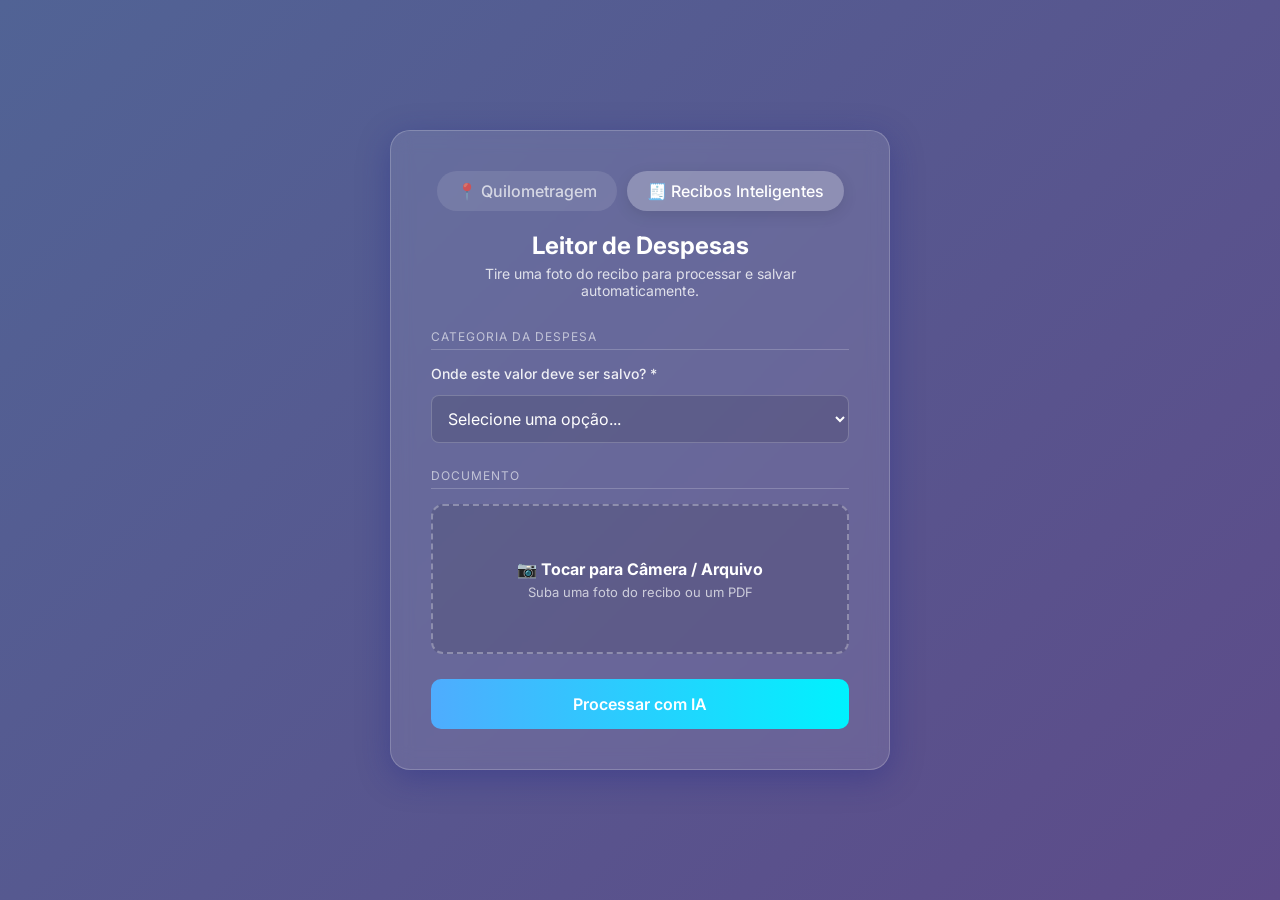
==== web/recibos.html @ 0553d066 "feat(receipts): complete camera-to-drive-ai-sheets pipeline for receipts" ====
<!DOCTYPE html>
<html lang="pt-BR">
<head>
    <meta charset="UTF-8">
    <meta name="viewport" content="width=device-width, initial-scale=1.0">
    <title>Scanner de Recibos IA</title>
    <link href="https://fonts.googleapis.com/css2?family=Inter:wght@400;500;600;700&display=swap" rel="stylesheet">
    <link rel="stylesheet" href="styles.css">
    <style>
        .nav-tabs {
            display: flex;
            gap: 10px;
            margin-bottom: 20px;
            justify-content: center;
        }
        .nav-tabs a {
            text-decoration: none;
            color: rgba(255, 255, 255, 0.7);
            padding: 10px 20px;
            border-radius: 20px;
            background: rgba(255, 255, 255, 0.1);
            transition: all 0.3s ease;
            font-weight: 500;
        }
        .nav-tabs a.active {
            background: rgba(255, 255, 255, 0.25);
            color: #fff;
            box-shadow: 0 4px 15px rgba(0, 0, 0, 0.1);
        }
        .file-upload-wrapper {
            position: relative;
            width: 100%;
            height: 150px;
            border: 2px dashed rgba(255, 255, 255, 0.3);
            border-radius: 12px;
            display: flex;
            align-items: center;
            justify-content: center;
            flex-direction: column;
            cursor: pointer;
            transition: all 0.3s ease;
            background: rgba(0, 0, 0, 0.1);
            overflow: hidden;
        }
        .file-upload-wrapper:hover {
            border-color: rgba(255, 255, 255, 0.6);
            background: rgba(0, 0, 0, 0.2);
        }
        .file-upload-wrapper input[type="file"] {
            position: absolute;
            width: 100%;
            height: 100%;
            opacity: 0;
            cursor: pointer;
            z-index: 2;
        }
        .file-upload-texts {
            text-align: center;
            pointer-events: none;
            z-index: 1;
        }
        .file-upload-texts h3 {
            margin: 0;
            font-size: 16px;
            color: #fff;
        }
        .file-upload-texts p {
            margin: 5px 0 0;
            font-size: 13px;
            color: rgba(255, 255, 255, 0.7);
        }
        #previewContainer {
            margin-top: 15px;
            text-align: center;
            display: none;
        }
        #previewContainer img {
            max-width: 100%;
            max-height: 200px;
            border-radius: 8px;
            box-shadow: 0 4px 10px rgba(0,0,0,0.2);
        }
    </style>
</head>
<body>
    <div class="glass-container">
        <!-- Navegação -->
        <div class="nav-tabs">
            <a href="index.html">📍 Quilometragem</a>
            <a href="recibos.html" class="active">🧾 Recibos Inteligentes</a>
        </div>

        <div class="header">
            <h1>Leitor de Despesas</h1>
            <p>Tire uma foto do recibo para processar e salvar automaticamente.</p>
        </div>

        <form id="reciboForm">
            <div class="section-title">Categoria da Despesa</div>
            
            <div class="form-group">
                <label for="tipoDespesa">Onde este valor deve ser salvo? *</label>
                <select id="tipoDespesa" required style="width: 100%; padding: 12px; border-radius: 8px; border: 1px solid rgba(255,255,255,0.2); background: rgba(0,0,0,0.1); color: #fff; font-size: 16px; margin-top: 5px;">
                    <option value="" disabled selected>Selecione uma opção...</option>
                    <option value="PESSOAL">Despesa Pessoal</option>
                    <option value="CAJU">Despesa CAJU</option>
                    <option value="VIAGEM">Despesa de Viagem</option>
                </select>
            </div>

            <div class="section-title" style="margin-top: 25px;">Documento</div>
            
            <div class="file-upload-wrapper" id="dropZone">
                <!-- O capture="environment" sugere ao mobile abrir a câmera traseira nativamente -->
                <input type="file" id="arquivoRecibo" accept="image/*,application/pdf" capture="environment" required>
                <div class="file-upload-texts" id="uploadTexts">
                    <h3>📷 Tocar para Câmera / Arquivo</h3>
                    <p>Suba uma foto do recibo ou um PDF</p>
                </div>
            </div>
            
            <div id="previewContainer">
                <img id="imagePreview" src="" alt="Preview do Recibo">
                <p id="fileName" style="margin-top: 8px; font-size: 13px; color: rgba(255,255,255,0.8);"></p>
            </div>

            <button type="submit" class="submit-btn" id="submitBtn" style="margin-top: 25px;">
                <span>Processar com IA</span>
                <div class="loader"></div>
            </button>
        </form>

        <div id="mensagem" class="message hidden">
            <!-- Mensagens de sucesso ou erro -->
        </div>
    </div>

    <script src="app_recibos.js"></script>
</body>
</html>
---- web/styles.css ----
* {
    box-sizing: border-box;
    margin: 0;
    padding: 0;
    font-family: 'Inter', sans-serif;
}

body {
    background: linear-gradient(-45deg, #1e3c72, #2a5298, #614385, #516395);
    background-size: 400% 400%;
    animation: gradientBG 15s ease infinite;
    color: #fff;
    display: flex;
    justify-content: center;
    align-items: center;
    min-height: 100vh;
    padding: 20px;
}

@keyframes gradientBG {
    0% { background-position: 0% 50%; }
    50% { background-position: 100% 50%; }
    100% { background-position: 0% 50%; }
}

.glass-container {
    background: rgba(255, 255, 255, 0.1);
    backdrop-filter: blur(10px);
    -webkit-backdrop-filter: blur(10px);
    border: 1px solid rgba(255, 255, 255, 0.2);
    box-shadow: 0 8px 32px 0 rgba(31, 38, 135, 0.37);
    border-radius: 20px;
    padding: 40px;
    width: 100%;
    max-width: 500px;
}

.header {
    text-align: center;
    margin-bottom: 30px;
}

.header h1 {
    font-size: 24px;
    font-weight: 700;
    margin-bottom: 5px;
    color: #ffffff;
}

.header p {
    font-size: 14px;
    color: rgba(255, 255, 255, 0.8);
}

.section-title {
    font-size: 12px;
    text-transform: uppercase;
    letter-spacing: 1px;
    margin-bottom: 15px;
    color: rgba(255, 255, 255, 0.6);
    border-bottom: 1px solid rgba(255, 255, 255, 0.2);
    padding-bottom: 5px;
}

.form-group {
    margin-bottom: 20px;
}

label {
    display: block;
    margin-bottom: 8px;
    font-size: 14px;
    font-weight: 500;
    color: rgba(255, 255, 255, 0.9);
}

input {
    width: 100%;
    padding: 12px 15px;
    border: none;
    border-radius: 10px;
    background: rgba(255, 255, 255, 0.15);
    color: #fff;
    font-size: 14px;
    transition: background 0.3s, box-shadow 0.3s;
}

input:focus {
    outline: none;
    background: rgba(255, 255, 255, 0.25);
    box-shadow: 0 0 10px rgba(255, 255, 255, 0.2);
}

input::placeholder {
    color: rgba(255, 255, 255, 0.5);
}

input[type="date"]::-webkit-calendar-picker-indicator {
    filter: invert(1);
}

.submit-btn {
    width: 100%;
    padding: 15px;
    border: none;
    border-radius: 10px;
    background: #4facfe;
    background: linear-gradient(to right, #4facfe 0%, #00f2fe 100%);
    color: #fff;
    font-size: 16px;
    font-weight: 600;
    cursor: pointer;
    transition: transform 0.2s, box-shadow 0.2s;
    margin-top: 10px;
    position: relative;
    overflow: hidden;
}

.submit-btn:hover {
    transform: translateY(-2px);
    box-shadow: 0 5px 15px rgba(0, 242, 254, 0.4);
}

.submit-btn:active {
    transform: translateY(0);
}

/* Toggle Switch Styles */
.toggle-container {
    display: flex;
    align-items: center;
    margin-bottom: 20px;
    background: rgba(0,0,0,0.1);
    padding: 10px;
    border-radius: 10px;
}

.toggle-switch {
    position: relative;
    display: inline-block;
    width: 46px;
    height: 24px;
}

.toggle-switch input {
    opacity: 0;
    width: 0;
    height: 0;
}

.slider {
    position: absolute;
    cursor: pointer;
    top: 0;
    left: 0;
    right: 0;
    bottom: 0;
    background-color: rgba(255, 255, 255, 0.3);
    transition: .4s;
}

.slider:before {
    position: absolute;
    content: "";
    height: 18px;
    width: 18px;
    left: 3px;
    bottom: 3px;
    background-color: white;
    transition: .4s;
}

input:checked + .slider {
    background-color: #00f2fe;
}

input:checked + .slider:before {
    transform: translateX(22px);
}

.slider.round {
    border-radius: 24px;
}

.slider.round:before {
    border-radius: 50%;
}

.toggle-label {
    margin-left: 10px;
    font-size: 14px;
    color: rgba(255, 255, 255, 0.8);
}

.form-section {
    display: none;
    animation: fadeIn 0.4s;
}

.form-section.active {
    display: block;
}

@keyframes fadeIn {
    from { opacity: 0; transform: translateY(-5px); }
    to { opacity: 1; transform: translateY(0); }
}

.hidden {
    display: none;
}

.message {
    margin-top: 20px;
    padding: 15px;
    border-radius: 10px;
    text-align: center;
    font-size: 14px;
    animation: fadeIn 0.3s;
}

.message.success {
    background: rgba(46, 204, 113, 0.2);
    border: 1px solid rgba(46, 204, 113, 0.5);
    color: #2ecc71;
}

.message.error {
    background: rgba(231, 76, 60, 0.2);
    border: 1px solid rgba(231, 76, 60, 0.5);
    color: #e74c3c;
}

/* Loader */
.loader {
    display: none;
    border: 3px solid rgba(255,255,255,0.3);
    border-radius: 50%;
    border-top: 3px solid white;
    width: 20px;
    height: 20px;
    animation: spin 1s linear infinite;
    position: absolute;
    top: 50%;
    left: 50%;
    box-sizing: border-box;
    margin-top: -10px;
    margin-left: -10px;
}

.loading span {
    opacity: 0;
}

.loading .loader {
    display: block;
}

.map-container {
    width: 100%;
    height: 250px;
    margin-top: 15px;
    border-radius: 10px;
    background: rgba(255, 255, 255, 0.1);
    display: flex;
    justify-content: center;
    align-items: center;
    font-size: 12px;
    color: rgba(255,255,255,0.6);
    overflow: hidden;
}

@keyframes spin {
    0% { transform: rotate(0deg); }
    100% { transform: rotate(360deg); }
}
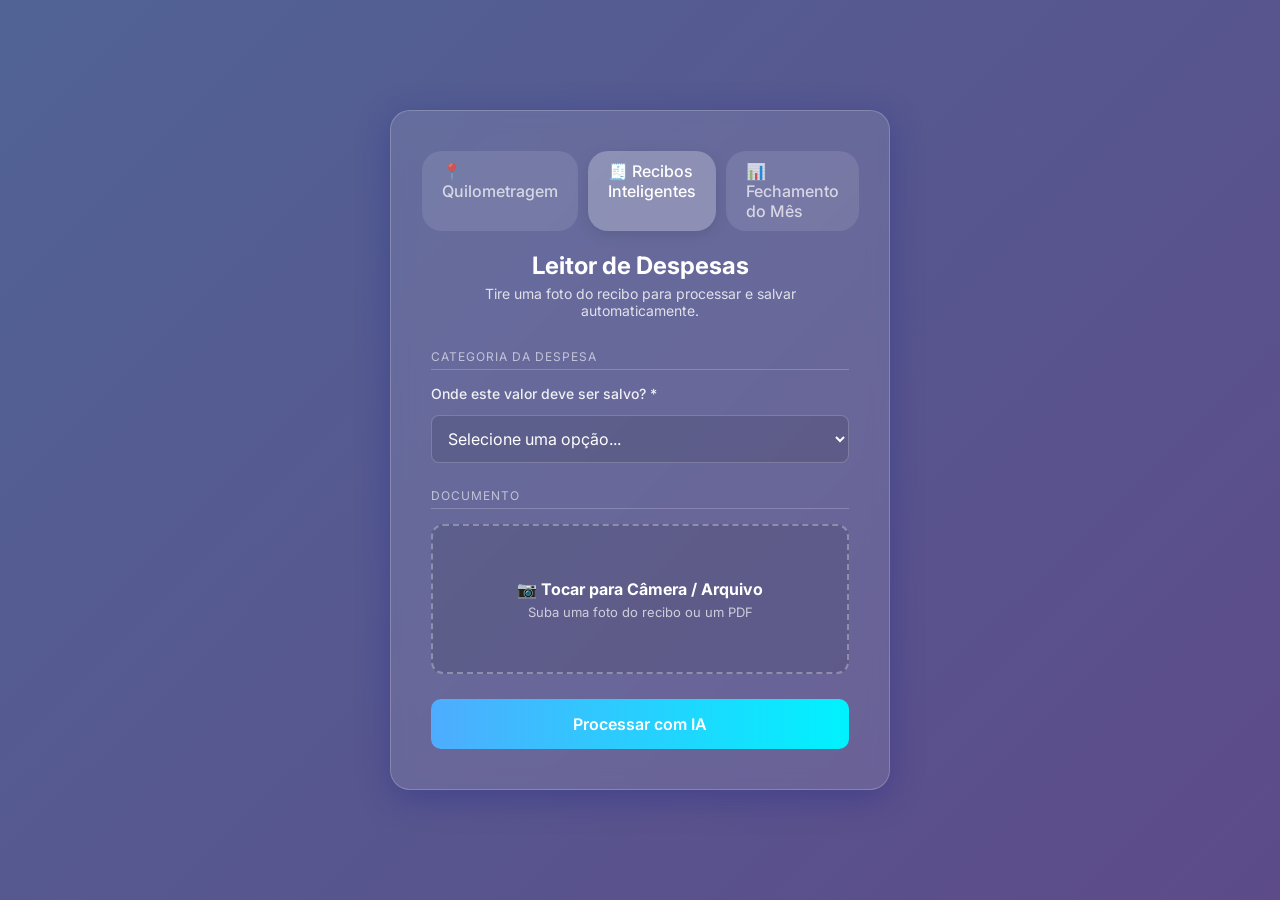
==== commit e1c6c085: "feat(report): local receipt/km database and month-end auto-consolidation of grouped excel/pdfs" ====
--- a/web/recibos.html
+++ b/web/recibos.html
@@ -88,6 +88,7 @@
         <div class="nav-tabs">
             <a href="index.html">📍 Quilometragem</a>
             <a href="recibos.html" class="active">🧾 Recibos Inteligentes</a>
+            <a href="relatorio.html">📊 Fechamento do Mês</a>
         </div>
 
         <div class="header">
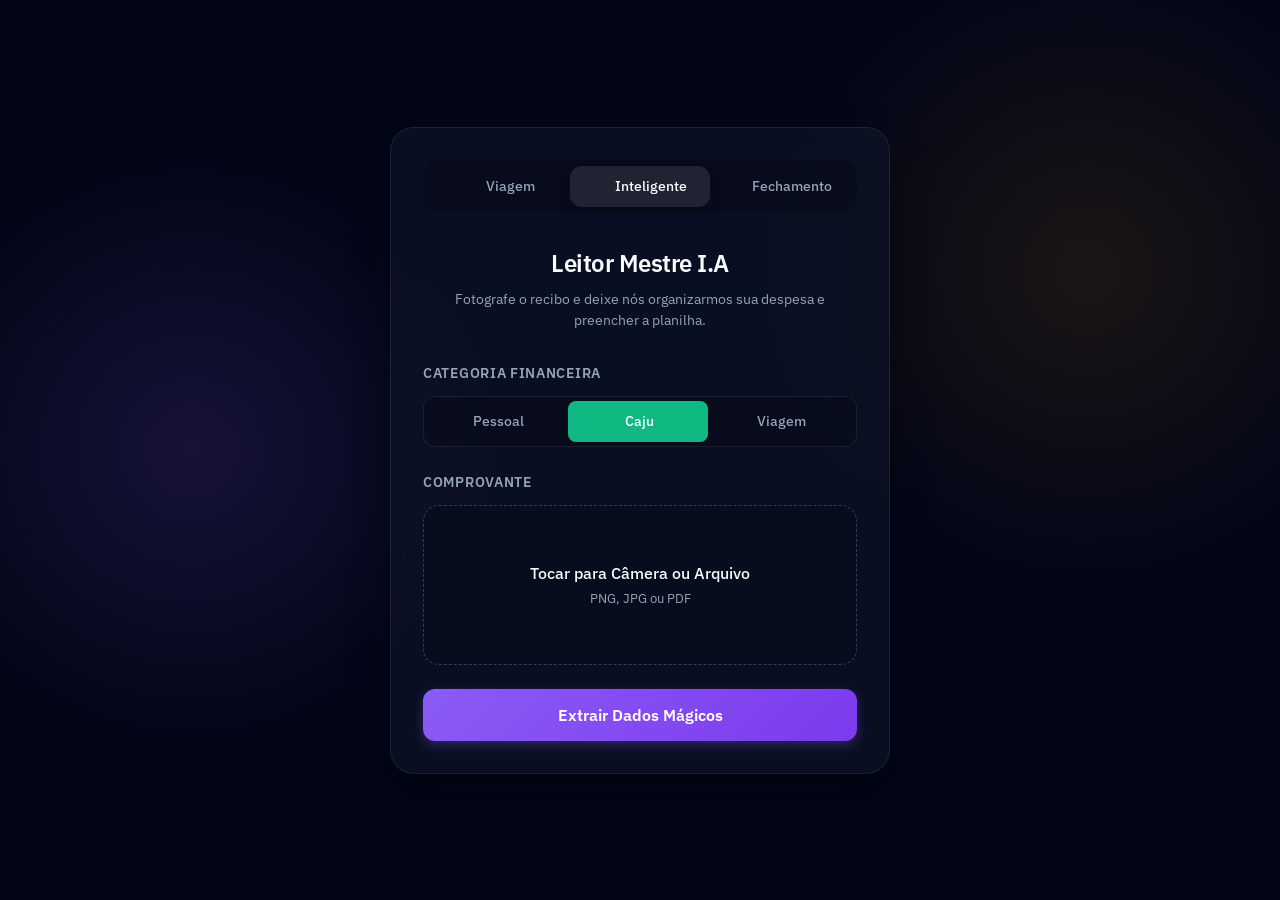
==== commit 41be695f: "feat(UI/UX): Novo design Fintech Premium e Correções de Geracao de Relatorio" ====
--- a/web/recibos.html
+++ b/web/recibos.html
@@ -2,131 +2,67 @@
 <html lang="pt-BR">
 <head>
     <meta charset="UTF-8">
-    <meta name="viewport" content="width=device-width, initial-scale=1.0">
+    <meta name="viewport" content="width=device-width, initial-scale=1.0, maximum-scale=1.0, user-scalable=no">
     <title>Scanner de Recibos IA</title>
-    <link href="https://fonts.googleapis.com/css2?family=Inter:wght@400;500;600;700&display=swap" rel="stylesheet">
     <link rel="stylesheet" href="styles.css">
-    <style>
-        .nav-tabs {
-            display: flex;
-            gap: 10px;
-            margin-bottom: 20px;
-            justify-content: center;
-        }
-        .nav-tabs a {
-            text-decoration: none;
-            color: rgba(255, 255, 255, 0.7);
-            padding: 10px 20px;
-            border-radius: 20px;
-            background: rgba(255, 255, 255, 0.1);
-            transition: all 0.3s ease;
-            font-weight: 500;
-        }
-        .nav-tabs a.active {
-            background: rgba(255, 255, 255, 0.25);
-            color: #fff;
-            box-shadow: 0 4px 15px rgba(0, 0, 0, 0.1);
-        }
-        .file-upload-wrapper {
-            position: relative;
-            width: 100%;
-            height: 150px;
-            border: 2px dashed rgba(255, 255, 255, 0.3);
-            border-radius: 12px;
-            display: flex;
-            align-items: center;
-            justify-content: center;
-            flex-direction: column;
-            cursor: pointer;
-            transition: all 0.3s ease;
-            background: rgba(0, 0, 0, 0.1);
-            overflow: hidden;
-        }
-        .file-upload-wrapper:hover {
-            border-color: rgba(255, 255, 255, 0.6);
-            background: rgba(0, 0, 0, 0.2);
-        }
-        .file-upload-wrapper input[type="file"] {
-            position: absolute;
-            width: 100%;
-            height: 100%;
-            opacity: 0;
-            cursor: pointer;
-            z-index: 2;
-        }
-        .file-upload-texts {
-            text-align: center;
-            pointer-events: none;
-            z-index: 1;
-        }
-        .file-upload-texts h3 {
-            margin: 0;
-            font-size: 16px;
-            color: #fff;
-        }
-        .file-upload-texts p {
-            margin: 5px 0 0;
-            font-size: 13px;
-            color: rgba(255, 255, 255, 0.7);
-        }
-        #previewContainer {
-            margin-top: 15px;
-            text-align: center;
-            display: none;
-        }
-        #previewContainer img {
-            max-width: 100%;
-            max-height: 200px;
-            border-radius: 8px;
-            box-shadow: 0 4px 10px rgba(0,0,0,0.2);
-        }
-    </style>
+    <script src="https://unpkg.com/lucide@latest"></script>
 </head>
 <body>
     <div class="glass-container">
         <!-- Navegação -->
         <div class="nav-tabs">
-            <a href="index.html">📍 Quilometragem</a>
-            <a href="recibos.html" class="active">🧾 Recibos Inteligentes</a>
-            <a href="relatorio.html">📊 Fechamento do Mês</a>
+            <a href="index.html"><i data-lucide="map-pin"></i> Viagem</a>
+            <a href="recibos.html" class="active"><i data-lucide="receipt"></i> Inteligente</a>
+            <a href="relatorio.html"><i data-lucide="bar-chart-3"></i> Fechamento</a>
         </div>
 
         <div class="header">
-            <h1>Leitor de Despesas</h1>
-            <p>Tire uma foto do recibo para processar e salvar automaticamente.</p>
+            <h1>Leitor Mestre I.A</h1>
+            <p>Fotografe o recibo e deixe nós organizarmos sua despesa e preencher a planilha.</p>
         </div>
 
         <form id="reciboForm">
-            <div class="section-title">Categoria da Despesa</div>
+            <div class="section-title">Categoria Financeira</div>
             
             <div class="form-group">
-                <label for="tipoDespesa">Onde este valor deve ser salvo? *</label>
-                <select id="tipoDespesa" required style="width: 100%; padding: 12px; border-radius: 8px; border: 1px solid rgba(255,255,255,0.2); background: rgba(0,0,0,0.1); color: #fff; font-size: 16px; margin-top: 5px;">
-                    <option value="" disabled selected>Selecione uma opção...</option>
-                    <option value="PESSOAL">Despesa Pessoal</option>
-                    <option value="CAJU">Despesa CAJU</option>
-                    <option value="VIAGEM">Despesa de Viagem</option>
+                <!-- Segmented Control substitui o select feio -->
+                <div class="segmented-control glass-panel" style="margin-top: 10px;">
+                    <input type="radio" id="pessoal" name="tipoDespesaGroup" value="PESSOAL">
+                    <label for="pessoal">Pessoal</label>
+
+                    <input type="radio" id="caju" name="tipoDespesaGroup" value="CAJU" checked>
+                    <label for="caju">Caju</label>
+
+                    <input type="radio" id="viagem" name="tipoDespesaGroup" value="VIAGEM">
+                    <label for="viagem">Viagem</label>
+                    <div class="slider"></div>
+                </div>
+                <!-- Select oculto para não quebrar o JS atual -->
+                <select id="tipoDespesa" style="display:none;" required>
+                    <option value="PESSOAL">PESSOAL</option>
+                    <option value="CAJU" selected>CAJU</option>
+                    <option value="VIAGEM">VIAGEM</option>
                 </select>
             </div>
 
-            <div class="section-title" style="margin-top: 25px;">Documento</div>
+            <div class="section-title" style="margin-top: 25px;">Comprovante</div>
             
             <div class="file-upload-wrapper" id="dropZone">
-                <!-- O capture="environment" sugere ao mobile abrir a câmera traseira nativamente -->
                 <input type="file" id="arquivoRecibo" accept="image/*,application/pdf" capture="environment" required>
                 <div class="file-upload-texts" id="uploadTexts">
-                    <h3>📷 Tocar para Câmera / Arquivo</h3>
-                    <p>Suba uma foto do recibo ou um PDF</p>
+                    <i data-lucide="camera"></i>
+                    <h3>Tocar para Câmera ou Arquivo</h3>
+                    <p>PNG, JPG ou PDF</p>
                 </div>
             </div>
             
             <div id="previewContainer">
                 <img id="imagePreview" src="" alt="Preview do Recibo">
-                <p id="fileName" style="margin-top: 8px; font-size: 13px; color: rgba(255,255,255,0.8);"></p>
+                <p id="fileName" style="margin-top: 8px; font-size: 13px; color: var(--text-muted);"></p>
             </div>
 
-            <button type="submit" class="submit-btn" id="submitBtn" style="margin-top: 25px;">
-                <span>Processar com IA</span>
+            <button type="submit" class="submit-btn" id="submitBtn">
+                <span>Extrair Dados Mágicos</span>
                 <div class="loader"></div>
             </button>
         </form>
@@ -137,5 +73,27 @@
     </div>
 
     <script src="app_recibos.js"></script>
+    <script>
+        lucide.createIcons();
+        
+        // Sincroniza o Segmented Control com o seu Select nativo oculto
+        const radios = document.querySelectorAll('input[name="tipoDespesaGroup"]');
+        const hiddenSelect = document.getElementById('tipoDespesa');
+        
+        // Recupera o último selecionado na memória do celular
+        const savedTipo = localStorage.getItem('lastTipoDespesa');
+        if (savedTipo) {
+            hiddenSelect.value = savedTipo;
+            const savedRadio = document.querySelector(`input[name="tipoDespesaGroup"][value="${savedTipo}"]`);
+            if(savedRadio) savedRadio.checked = true;
+        }
+
+        radios.forEach(radio => {
+            radio.addEventListener('change', (e) => {
+                hiddenSelect.value = e.target.value;
+                localStorage.setItem('lastTipoDespesa', e.target.value);
+            });
+        });
+    </script>
 </body>
 </html>
--- a/web/styles.css
+++ b/web/styles.css
@@ -1,145 +1,383 @@
+@import url('https://fonts.googleapis.com/css2?family=IBM+Plex+Sans:wght@300;400;500;600;700&display=swap');
+
+:root {
+    --bg-main: #020617; /* Slate 950 */
+    --glass-bg: rgba(15, 23, 42, 0.6); /* Slate 900 dark transparent */
+    --glass-border: rgba(255, 255, 255, 0.08);
+    --gold: #F59E0B;
+    --gold-hover: #D97706;
+    --primary: #8B5CF6; /* Violet Premium */
+    --primary-hover: #7C3AED;
+    --text-main: #F8FAFC; /* Slate 50 */
+    --text-muted: #94A3B8; /* Slate 400 */
+    --danger: #EF4444;
+    --success: #10B981;
+}
+
 * {
     box-sizing: border-box;
     margin: 0;
     padding: 0;
-    font-family: 'Inter', sans-serif;
+    font-family: 'IBM Plex Sans', sans-serif;
 }
 
 body {
-    background: linear-gradient(-45deg, #1e3c72, #2a5298, #614385, #516395);
-    background-size: 400% 400%;
-    animation: gradientBG 15s ease infinite;
-    color: #fff;
+    background-color: var(--bg-main);
+    background-image: 
+        radial-gradient(circle at 15% 50%, rgba(139, 92, 246, 0.15), transparent 25%),
+        radial-gradient(circle at 85% 30%, rgba(245, 158, 11, 0.1), transparent 25%);
+    background-attachment: fixed;
+    color: var(--text-main);
     display: flex;
     justify-content: center;
     align-items: center;
     min-height: 100vh;
     padding: 20px;
-}
-
-@keyframes gradientBG {
-    0% { background-position: 0% 50%; }
-    50% { background-position: 100% 50%; }
-    100% { background-position: 0% 50%; }
-}
-
+    line-height: 1.5;
+}
+
+/* Glassmorphism Container */
 .glass-container {
+    background: var(--glass-bg);
+    backdrop-filter: blur(24px);
+    -webkit-backdrop-filter: blur(24px);
+    border: 1px solid var(--glass-border);
+    border-radius: 24px;
+    padding: 32px;
+    width: 100%;
+    max-width: 500px;
+    box-shadow: 0 20px 40px rgba(0, 0, 0, 0.4);
+    position: relative;
+    overflow: hidden;
+}
+
+/* Nav Tabs */
+.nav-tabs {
+    display: flex;
+    justify-content: space-between;
+    background: rgba(0, 0, 0, 0.2);
+    border-radius: 16px;
+    padding: 6px;
+    margin-bottom: 32px;
+}
+.nav-tabs a {
+    flex: 1;
+    text-align: center;
+    text-decoration: none;
+    color: var(--text-muted);
+    font-weight: 500;
+    font-size: 14px;
+    padding: 10px 0;
+    border-radius: 12px;
+    transition: all 0.2s ease;
+    display: flex;
+    align-items: center;
+    justify-content: center;
+    gap: 6px;
+}
+.nav-tabs a i {
+    width: 16px;
+    height: 16px;
+}
+.nav-tabs a:hover {
+    color: var(--text-main);
+}
+.nav-tabs a.active {
     background: rgba(255, 255, 255, 0.1);
-    backdrop-filter: blur(10px);
-    -webkit-backdrop-filter: blur(10px);
-    border: 1px solid rgba(255, 255, 255, 0.2);
-    box-shadow: 0 8px 32px 0 rgba(31, 38, 135, 0.37);
-    border-radius: 20px;
-    padding: 40px;
-    width: 100%;
-    max-width: 500px;
-}
-
+    color: var(--text-main);
+    box-shadow: 0 4px 12px rgba(0,0,0,0.1);
+}
+
+/* Typography & Headers */
 .header {
     text-align: center;
-    margin-bottom: 30px;
-}
-
+    margin-bottom: 32px;
+}
 .header h1 {
-    font-size: 24px;
-    font-weight: 700;
-    margin-bottom: 5px;
-    color: #ffffff;
-}
-
+    font-weight: 600;
+    font-size: 1.5rem;
+    margin-bottom: 8px;
+    letter-spacing: -0.02em;
+}
 .header p {
-    font-size: 14px;
-    color: rgba(255, 255, 255, 0.8);
-}
-
+    font-size: 0.875rem;
+    color: var(--text-muted);
+}
 .section-title {
-    font-size: 12px;
+    font-size: 0.875rem;
+    font-weight: 600;
+    color: var(--text-muted);
     text-transform: uppercase;
-    letter-spacing: 1px;
-    margin-bottom: 15px;
-    color: rgba(255, 255, 255, 0.6);
-    border-bottom: 1px solid rgba(255, 255, 255, 0.2);
-    padding-bottom: 5px;
-}
-
+    letter-spacing: 0.05em;
+    margin-bottom: 12px;
+    margin-top: 24px;
+}
+
+/* Forms */
 .form-group {
-    margin-bottom: 20px;
-}
-
+    margin-bottom: 16px;
+}
 label {
     display: block;
+    font-size: 0.875rem;
+    font-weight: 500;
+    color: var(--text-muted);
+    margin-bottom: 6px;
+}
+input[type="text"],
+input[type="number"],
+input[type="date"],
+select {
+    width: 100%;
+    padding: 14px 16px;
+    border-radius: 12px;
+    border: 1px solid var(--glass-border);
+    background: rgba(0, 0, 0, 0.2);
+    color: var(--text-main);
+    font-size: 1rem;
+    transition: all 0.2s ease;
+    outline: none;
+}
+input:focus, select:focus {
+    border-color: var(--primary);
+    box-shadow: 0 0 0 2px rgba(139, 92, 246, 0.2);
+    background: rgba(0, 0, 0, 0.3);
+}
+
+/* Segmented Control */
+.segmented-control {
+    display: flex;
+    background: rgba(0, 0, 0, 0.2);
+    border-radius: 12px;
+    padding: 4px;
+    position: relative;
+    border: 1px solid var(--glass-border);
+}
+.segmented-control input[type="radio"] {
+    display: none;
+}
+.segmented-control label {
+    flex: 1;
+    text-align: center;
+    padding: 10px 0;
+    margin: 0;
+    cursor: pointer;
+    font-size: 0.875rem;
+    font-weight: 500;
+    color: var(--text-muted);
+    z-index: 2;
+    transition: color 0.2s ease;
+}
+.segmented-control .slider {
+    position: absolute;
+    top: 4px;
+    left: 4px;
+    height: calc(100% - 8px);
+    width: calc(33.333% - 4px); /* Assuming 3 items */
+    background: var(--primary);
+    border-radius: 8px;
+    z-index: 1;
+    transition: transform 0.3s cubic-bezier(0.25, 0.8, 0.25, 1);
+}
+.segmented-control input[id="pessoal"]:checked ~ .slider { transform: translateX(0); background: #3B82F6; }
+.segmented-control input[id="caju"]:checked ~ .slider { transform: translateX(100%); background: #10B981; }
+.segmented-control input[id="viagem"]:checked ~ .slider { transform: translateX(200%); background: #8B5CF6; }
+.segmented-control input:checked + label { color: #FFF; }
+
+
+/* File Upload Zone */
+.file-upload-wrapper {
+    position: relative;
+    width: 100%;
+    height: 160px;
+    border: 1px dashed rgba(255, 255, 255, 0.2);
+    border-radius: 16px;
+    display: flex;
+    align-items: center;
+    justify-content: center;
+    flex-direction: column;
+    cursor: pointer;
+    transition: all 0.2s ease;
+    background: rgba(0, 0, 0, 0.15);
+    overflow: hidden;
+}
+.file-upload-wrapper:hover {
+    border-color: var(--primary);
+    background: rgba(139, 92, 246, 0.05);
+}
+.file-upload-wrapper:active {
+    transform: scale(0.98);
+}
+.file-upload-wrapper input[type="file"] {
+    position: absolute;
+    width: 100%;
+    height: 100%;
+    opacity: 0;
+    cursor: pointer;
+    z-index: 2;
+}
+.file-upload-texts {
+    text-align: center;
+    pointer-events: none;
+    z-index: 1;
+}
+.file-upload-texts i {
+    color: var(--text-muted);
+    width: 32px;
+    height: 32px;
     margin-bottom: 8px;
-    font-size: 14px;
-    font-weight: 500;
-    color: rgba(255, 255, 255, 0.9);
-}
-
-input {
-    width: 100%;
-    padding: 12px 15px;
+}
+.file-upload-texts h3 {
+    font-size: 1rem;
+    font-weight: 500;
+    color: var(--text-main);
+}
+.file-upload-texts p {
+    font-size: 0.8rem;
+    color: var(--text-muted);
+    margin-top: 4px;
+}
+
+#previewContainer {
+    margin-top: 16px;
+    text-align: center;
+    display: none;
+    animation: slideUp 0.3s ease-out;
+}
+#previewContainer img {
+    max-width: 100%;
+    max-height: 200px;
+    border-radius: 12px;
+    box-shadow: 0 8px 24px rgba(0,0,0,0.3);
+}
+
+/* Button */
+.submit-btn {
+    width: 100%;
+    padding: 16px;
     border: none;
-    border-radius: 10px;
-    background: rgba(255, 255, 255, 0.15);
-    color: #fff;
-    font-size: 14px;
-    transition: background 0.3s, box-shadow 0.3s;
-}
-
-input:focus {
-    outline: none;
-    background: rgba(255, 255, 255, 0.25);
-    box-shadow: 0 0 10px rgba(255, 255, 255, 0.2);
-}
-
-input::placeholder {
-    color: rgba(255, 255, 255, 0.5);
-}
-
-input[type="date"]::-webkit-calendar-picker-indicator {
-    filter: invert(1);
-}
-
-.submit-btn {
-    width: 100%;
-    padding: 15px;
-    border: none;
-    border-radius: 10px;
-    background: #4facfe;
-    background: linear-gradient(to right, #4facfe 0%, #00f2fe 100%);
-    color: #fff;
-    font-size: 16px;
+    border-radius: 12px;
+    background: linear-gradient(135deg, var(--primary), var(--primary-hover));
+    color: white;
+    font-size: 1rem;
     font-weight: 600;
     cursor: pointer;
-    transition: transform 0.2s, box-shadow 0.2s;
-    margin-top: 10px;
-    position: relative;
-    overflow: hidden;
-}
-
+    transition: all 0.2s ease;
+    box-shadow: 0 4px 12px rgba(139, 92, 246, 0.3);
+    display: flex;
+    justify-content: center;
+    align-items: center;
+    gap: 8px;
+    margin-top: 24px;
+}
 .submit-btn:hover {
     transform: translateY(-2px);
-    box-shadow: 0 5px 15px rgba(0, 242, 254, 0.4);
-}
-
+    box-shadow: 0 6px 16px rgba(139, 92, 246, 0.4);
+}
 .submit-btn:active {
     transform: translateY(0);
 }
 
-/* Toggle Switch Styles */
+/* Spinner / Loader */
+.loader {
+    display: none;
+    width: 20px;
+    height: 20px;
+    border: 3px solid rgba(255, 255, 255, 0.3);
+    border-radius: 50%;
+    border-top-color: white;
+    animation: spin 1s ease-in-out infinite;
+}
+.submit-btn.loading span { display: none; }
+.submit-btn.loading .loader { display: block; }
+
+@keyframes spin { 100% { transform: rotate(360deg); } }
+@keyframes slideUp { 
+    from { transform: translateY(10px); opacity: 0; }
+    to { transform: translateY(0); opacity: 1; }
+}
+
+/* Message Alerts */
+.message {
+    margin-top: 24px;
+    padding: 16px;
+    border-radius: 12px;
+    text-align: center;
+    font-size: 0.875rem;
+    font-weight: 500;
+    animation: slideUp 0.3s ease-out;
+}
+.message.success {
+    background: rgba(16, 185, 129, 0.1);
+    color: #34D399;
+    border: 1px solid rgba(16, 185, 129, 0.2);
+}
+.message.error {
+    background: rgba(239, 68, 68, 0.1);
+    color: #F87171;
+    border: 1px solid rgba(239, 68, 68, 0.2);
+}
+.hidden { display: none !important; }
+
+/* Dashboard Cards (Relatorio) */
+.dashboard-grid {
+    display: grid;
+    grid-template-columns: repeat(auto-fit, minmax(200px, 1fr));
+    gap: 16px;
+    margin-bottom: 32px;
+}
+.dashboard-card {
+    background: rgba(255, 255, 255, 0.03);
+    border: 1px solid var(--glass-border);
+    border-radius: 16px;
+    padding: 24px;
+    text-align: center;
+    transition: all 0.2s ease;
+}
+.dashboard-card:hover {
+    background: rgba(255, 255, 255, 0.05);
+    transform: translateY(-2px);
+}
+.dashboard-card h3 {
+    font-size: 0.875rem;
+    font-weight: 600;
+    color: var(--text-muted);
+    text-transform: uppercase;
+    letter-spacing: 0.05em;
+    margin-bottom: 12px;
+}
+.dashboard-card .value {
+    font-size: 2rem;
+    font-weight: 700;
+    margin: 8px 0;
+}
+.dashboard-card .value-pessoal { color: #3B82F6; }
+.dashboard-card .value-caju { color: #10B981; }
+.dashboard-card .value-viagem { color: var(--primary); }
+
+.dashboard-card .desc {
+    font-size: 0.75rem;
+    color: var(--text-muted);
+    margin-bottom: 20px;
+}
+
+/* Maps & Toggles for index.html */
 .toggle-container {
     display: flex;
     align-items: center;
-    margin-bottom: 20px;
+    margin: 20px 0;
     background: rgba(0,0,0,0.1);
-    padding: 10px;
-    border-radius: 10px;
+    padding: 12px;
+    border-radius: 12px;
+    border: 1px solid var(--glass-border);
 }
 
 .toggle-switch {
     position: relative;
     display: inline-block;
-    width: 46px;
+    width: 44px;
     height: 24px;
+    margin-right: 12px;
 }
 
 .toggle-switch input {
@@ -148,18 +386,16 @@
     height: 0;
 }
 
-.slider {
+.toggle-switch .slider {
     position: absolute;
     cursor: pointer;
-    top: 0;
-    left: 0;
-    right: 0;
-    bottom: 0;
-    background-color: rgba(255, 255, 255, 0.3);
-    transition: .4s;
-}
-
-.slider:before {
+    top: 0; left: 0; right: 0; bottom: 0;
+    background-color: rgba(255,255,255,0.2);
+    transition: .3s;
+    border-radius: 24px;
+}
+
+.toggle-switch .slider:before {
     position: absolute;
     content: "";
     height: 18px;
@@ -167,110 +403,43 @@
     left: 3px;
     bottom: 3px;
     background-color: white;
-    transition: .4s;
-}
-
-input:checked + .slider {
-    background-color: #00f2fe;
-}
-
-input:checked + .slider:before {
-    transform: translateX(22px);
-}
-
-.slider.round {
-    border-radius: 24px;
-}
-
-.slider.round:before {
+    transition: .3s;
     border-radius: 50%;
 }
 
+.toggle-switch input:checked + .slider {
+    background-color: var(--primary);
+}
+
+.toggle-switch input:checked + .slider:before {
+    transform: translateX(20px);
+}
+
 .toggle-label {
-    margin-left: 10px;
-    font-size: 14px;
-    color: rgba(255, 255, 255, 0.8);
+    font-size: 0.875rem;
+    color: var(--text-main);
+    font-weight: 500;
 }
 
 .form-section {
     display: none;
-    animation: fadeIn 0.4s;
-}
-
+    animation: slideUp 0.3s ease-out;
+}
 .form-section.active {
     display: block;
 }
 
-@keyframes fadeIn {
-    from { opacity: 0; transform: translateY(-5px); }
-    to { opacity: 1; transform: translateY(0); }
-}
-
-.hidden {
-    display: none;
-}
-
-.message {
-    margin-top: 20px;
-    padding: 15px;
-    border-radius: 10px;
-    text-align: center;
-    font-size: 14px;
-    animation: fadeIn 0.3s;
-}
-
-.message.success {
-    background: rgba(46, 204, 113, 0.2);
-    border: 1px solid rgba(46, 204, 113, 0.5);
-    color: #2ecc71;
-}
-
-.message.error {
-    background: rgba(231, 76, 60, 0.2);
-    border: 1px solid rgba(231, 76, 60, 0.5);
-    color: #e74c3c;
-}
-
-/* Loader */
-.loader {
-    display: none;
-    border: 3px solid rgba(255,255,255,0.3);
-    border-radius: 50%;
-    border-top: 3px solid white;
-    width: 20px;
-    height: 20px;
-    animation: spin 1s linear infinite;
-    position: absolute;
-    top: 50%;
-    left: 50%;
-    box-sizing: border-box;
-    margin-top: -10px;
-    margin-left: -10px;
-}
-
-.loading span {
-    opacity: 0;
-}
-
-.loading .loader {
-    display: block;
-}
-
 .map-container {
     width: 100%;
-    height: 250px;
-    margin-top: 15px;
-    border-radius: 10px;
-    background: rgba(255, 255, 255, 0.1);
-    display: flex;
+    height: 200px;
+    background: rgba(0,0,0,0.2);
+    border-radius: 12px;
+    border: 1px solid var(--glass-border);
+    margin-top: 16px;
+    display: flex;
+    align-items: center;
     justify-content: center;
-    align-items: center;
-    font-size: 12px;
-    color: rgba(255,255,255,0.6);
+    color: var(--text-muted);
+    font-size: 0.875rem;
     overflow: hidden;
 }
-
-@keyframes spin {
-    0% { transform: rotate(0deg); }
-    100% { transform: rotate(360deg); }
-}
